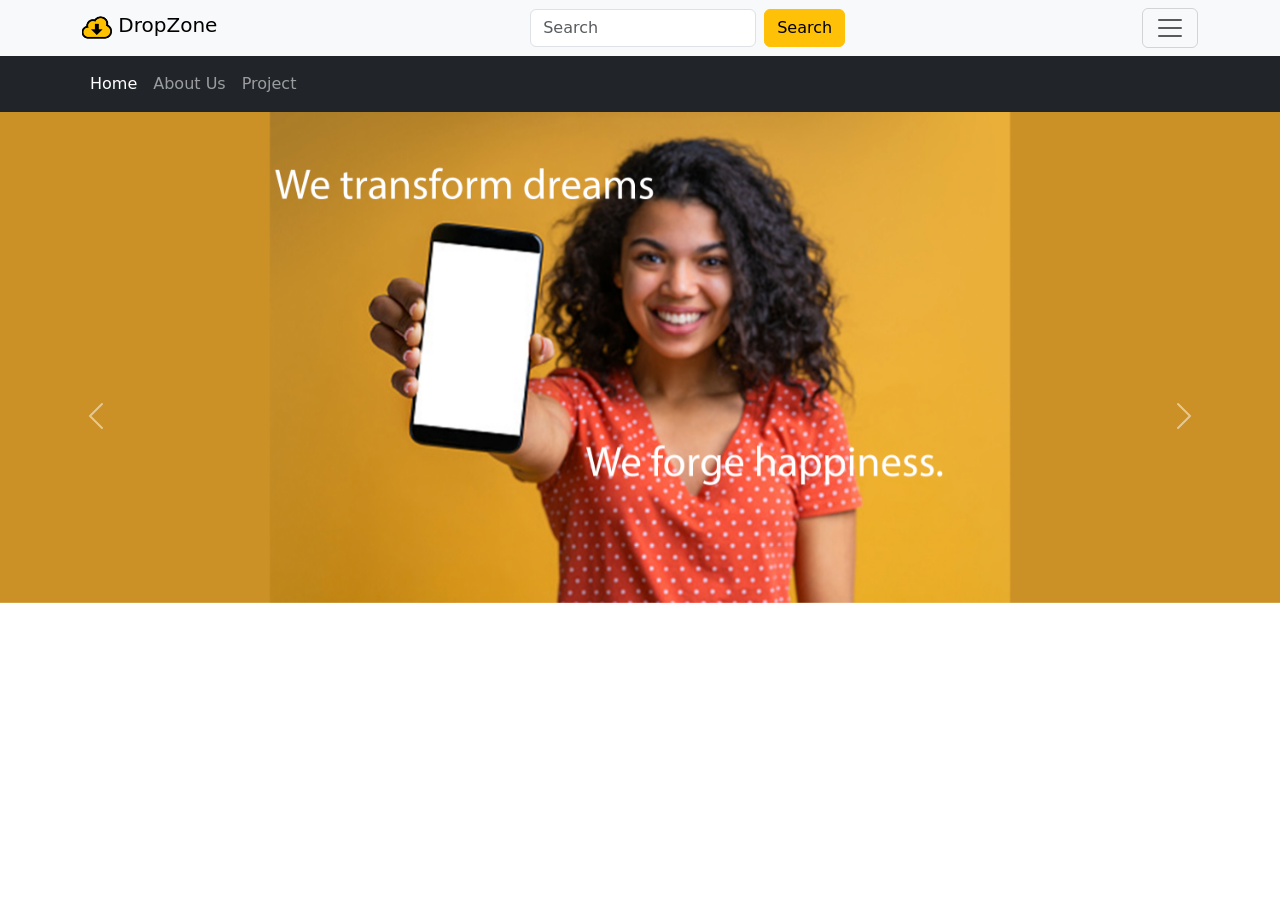
==== index.html @ 2257e11d "Merge pull request #1 from EudesSantana/main Teste" ====
<!--Dropzone-Portfolio Project -->

<!DOCTYPE html>

<html lang="pt-br">
<head>

	<link rel="sortcut icon" href="img/Favicon.png" type="image/png">
	<title>DZ ۰you dream, we come true!</title>

	<meta charset="utf-8">

	<!-- cached version of Bootstrap’s compiled CSS and JS -->
	<link href="https://cdn.jsdelivr.net/npm/bootstrap@5.0.0-beta3/dist/css/bootstrap.min.css" rel="stylesheet" integrity="sha384-eOJMYsd53ii+scO/bJGFsiCZc+5NDVN2yr8+0RDqr0Ql0h+rP48ckxlpbzKgwra6" crossorigin="anonymous">
	
	<script src="https://cdn.jsdelivr.net/npm/bootstrap@5.0.0-beta3/dist/js/bootstrap.bundle.min.js" integrity="sha384-JEW9xMcG8R+pH31jmWH6WWP0WintQrMb4s7ZOdauHnUtxwoG2vI5DkLtS3qm9Ekf" crossorigin="anonymous"></script>



	<script src="https://cdn.jsdelivr.net/npm/@popperjs/core@2.9.1/dist/umd/popper.min.js" integrity="sha384-SR1sx49pcuLnqZUnnPwx6FCym0wLsk5JZuNx2bPPENzswTNFaQU1RDvt3wT4gWFG" crossorigin="anonymous"></script>
	<script src="https://cdn.jsdelivr.net/npm/bootstrap@5.0.0-beta3/dist/js/bootstrap.min.js" integrity="sha384-j0CNLUeiqtyaRmlzUHCPZ+Gy5fQu0dQ6eZ/xAww941Ai1SxSY+0EQqNXNE6DZiVc" crossorigin="anonymous"></script>

    <!--custom style-->
    <link rel="stylesheet" href="css/style.css">

</head>
<body>
	<!--search menu-->
	<nav class="navbar  navbar-lg navbar-light bg-light">
	 	
		<div class="container">

			 <span class="navbar-brand mb-0 h1">
			   <img src="img/Favicon.png" width="30" height="30" class="d-inline-block align-text-top">
			   DropZone
			</span>

			<!--*******************************   Centralized Search   *************************************-->
		
				<div class="d-flex justify-content-center" width="40"> 
					<input class="form-control me-2" type="search" placeholder="Search" aria-label="Search">
					<button class="btn btn-warning" type="submit">Search</button>	
				</div>
			
			<!--*******************************   Sandwich Menu   *******************************************-->

			<div>

				<button class="navbar-toggler" type="button" data-bs-toggle="collapse" data-bs-target="#navbarToggleExternalContent" aria-controls="navbarToggleExternalContent" aria-expanded="false" aria-label="Toggle navigation">
					<span class="navbar-toggler-icon"></span>
				</button>

				<div class="collapse navbar-collapse" id="navbarNavDropdown">
	      			<ul class="navbar-nav">
						<li class="nav-item">
						    <a class="nav-link active" aria-current="page" href="index.html">Home</a>
						</li>
						<li class="nav-item">
						    <a class="nav-link" href="aboutus.html">about Us</a>
						</li>
						<li class="nav-item">
						    <a class="nav-link" href="project.html">Project</a>
						</li>
					</ul>
				</div>
			</div>
		</div>
	</nav>

	<!--page menu-->
	<nav class="navbar navbar-expand navbar-dark bg-dark">
	  	
	  	<div class="container">
	   
	    <button class="navbar-toggler" type="button" data-bs-toggle="collapse" data-bs-target="#navbarNavDropdown" aria-controls="navbarNavDropdown" aria-expanded="false" aria-label="Toggle navigation">
	      <span class="navbar-toggler-icon"></span>
	    </button>

	    <div class="collapse navbar-collapse" id="navbarNavDropdown">
	      <ul class="navbar-nav">
	        <li class="nav-item">
	          <a class="nav-link active" aria-current="page" href="#">Home</a>
	        </li>
	        <li class="nav-item">
	          <a class="nav-link" href="aboutus.html">About Us</a>
	        </li>
	        <li class="nav-item">
	          <a class="nav-link" href="project.html">Project</a>
	        </li>
	      </ul>
	    </div>
	</nav>


	<!--carrossel-->
	<div id="carouselSite" class="carousel slide espaço" data-bs-ride="carousel">

  		<div class="carousel-inner">
		    <div class="carousel-item active">
		      <img src="img/app1.png" class="img-fluid d-block">
		    </div>

		    <div class="carousel-item">
		      <img src="img/app1.jpg" class="img-fluid d-block">
		    </div>

		    <div class="carousel-item">
		      <img src="img/app3.jpg" class="img-fluid d-block">
		    </div>
	    </div>

	  <div class="carousel-indicators">
		    <button type="button" data-bs-target="#carouselSite" data-bs-slide-to="0" class="active" aria-current="true" aria-label="Slide 1"></button>
		    <button type="button" data-bs-target="#carouselSite" data-bs-slide-to="1" aria-label="Slide 2"></button>
		    <button type="button" data-bs-target="#carouselSite" data-bs-slide-to="2" aria-label="Slide 3"></button>
	  </div>


	  <button class="carousel-control-prev" type="button" data-bs-target="#carouselSite" data-bs-slide="prev">
	    <span class="carousel-control-prev-icon" aria-hidden="true"></span>
	    <span class="visually-hidden">Previous</span>
	  </button>
	  <button class="carousel-control-next" type="button" data-bs-target="#carouselSite" data-bs-slide="next">
	    <span class="carousel-control-next-icon" aria-hidden="true"></span>
	    <span class="visually-hidden">Next</span>
	  </button>
	</div>


</body>
</html>
---- css/style.css ----
.espaço{
	height: 38rem;
}
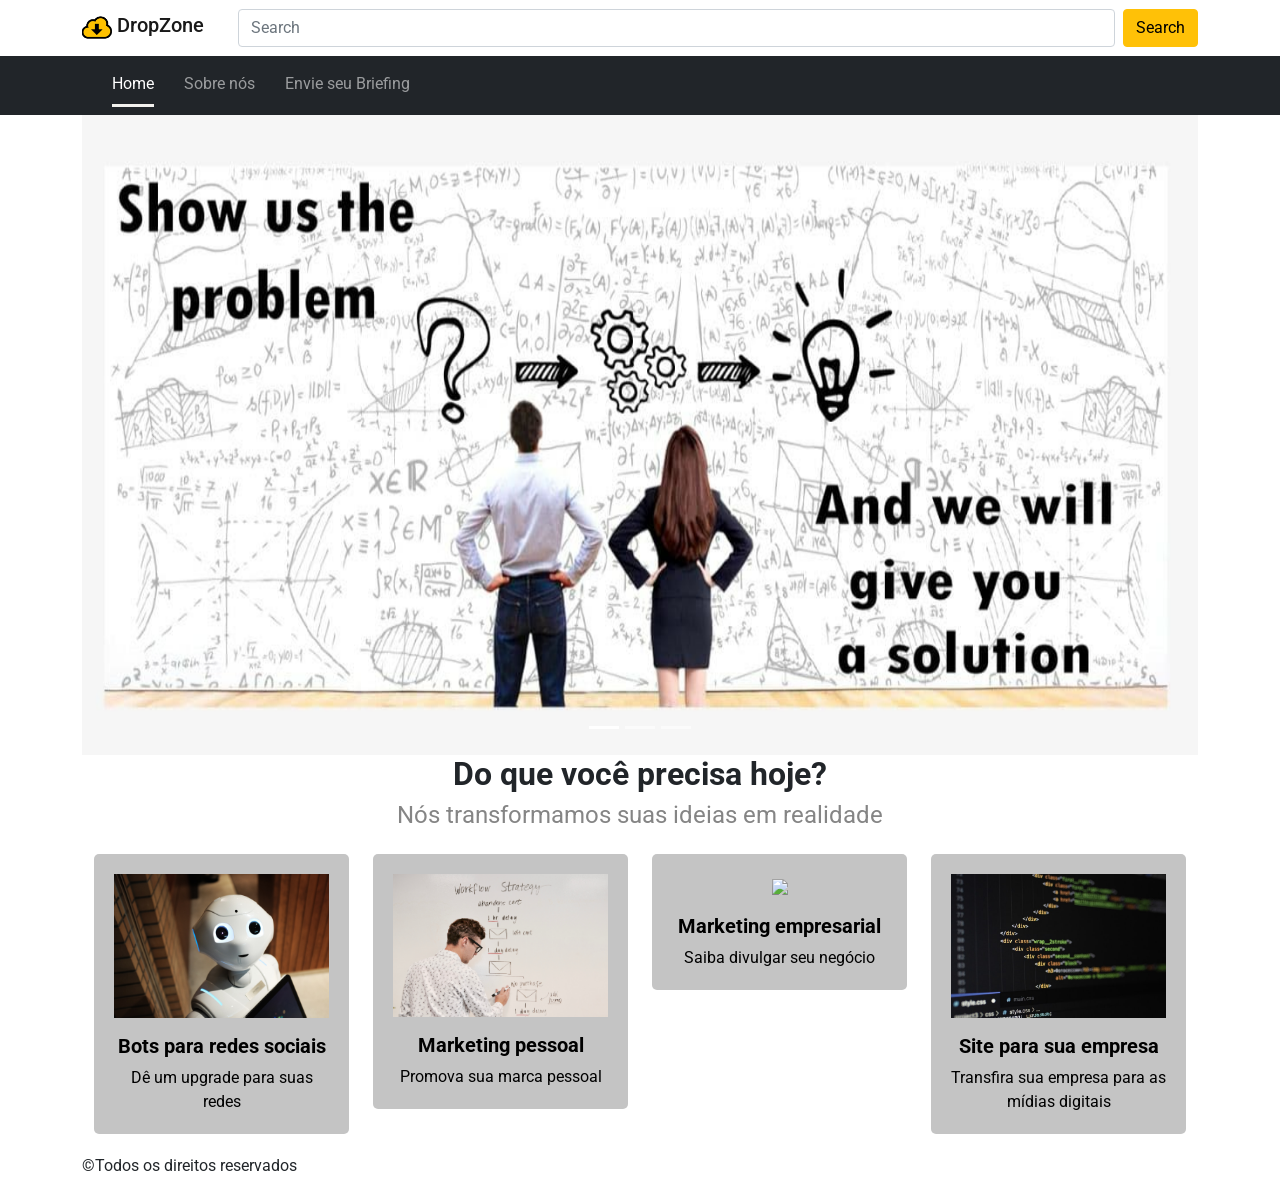
==== commit f6ff941a: "update" ====
--- a/index.html
+++ b/index.html
@@ -1,131 +1,186 @@
 <!--Dropzone-Portfolio Project -->
-
 <!DOCTYPE html>
 
 <html lang="pt-br">
 <head>
+      <!-- Required meta tags -->
+      <meta charset="utf-8">
+      <meta name="viewport" content="width=device-width, initial-scale=1">
+      <link rel="sortcut icon" href="img/Favicon.png" type="image/png">
 
-	<link rel="sortcut icon" href="img/Favicon.png" type="image/png">
-	<title>DZ ۰you dream, we come true!</title>
+      <!-- google fonts -->
 
-	<meta charset="utf-8">
+      <link rel="preconnect" href="https://fonts.gstatic.com">
+      <link href="https://fonts.googleapis.com/css2?family=Roboto:ital,wght@0,400;0,700;1,500;1,900&display=swap" rel="stylesheet">
 
-	<!-- cached version of Bootstrap’s compiled CSS and JS -->
-	<link href="https://cdn.jsdelivr.net/npm/bootstrap@5.0.0-beta3/dist/css/bootstrap.min.css" rel="stylesheet" integrity="sha384-eOJMYsd53ii+scO/bJGFsiCZc+5NDVN2yr8+0RDqr0Ql0h+rP48ckxlpbzKgwra6" crossorigin="anonymous">
-	
-	<script src="https://cdn.jsdelivr.net/npm/bootstrap@5.0.0-beta3/dist/js/bootstrap.bundle.min.js" integrity="sha384-JEW9xMcG8R+pH31jmWH6WWP0WintQrMb4s7ZOdauHnUtxwoG2vI5DkLtS3qm9Ekf" crossorigin="anonymous"></script>
+      <!-- Bootstrap CSS -->
+
+      <link rel="stylesheet" href="css/main.css">
+
+      <title>DZ۰you dream, we come true!</title>
+</head>
+
+<body>
+<!--------------------------------------header-------------------------------------------->
+  <div id="header">
+       <!--style menu-->
+    <div class="container">
+     <nav class="navbar navbar navbar-light justify-content-between auto">
+         <span class="navbar-brand mb-0 h1">
+           <img src="img/Favicon.png" width="30" height="30" class="d-inline-block align-text-top">
+           DropZone
+         </span>
+
+        <!--Centralized Search-->
+
+        <div class="largura d-flex"> 
+              <input class="form-control me-2" type="search" placeholder="Search" aria-label="Search">
+              <button class="btn btn-warning" type="submit">Search</button>
+        </div>
+          
+      </nav>
+    </div>
+
+    <!--page menu-->
+
+    <nav class="navbar navbar-expand navbar-dark bg-dark ">
+        
+        <div class="container">
+       
+        <button class="navbar-toggler" type="button" data-bs-toggle="collapse" data-bs-target="#navbarNavDropdown" aria-controls="navbarNavDropdown" aria-expanded="false" aria-label="Toggle navigation">
+          <span class="navbar-toggler-icon"></span>
+        </button>
+
+        <div class="collapse navbar-collapse" id="navbarNavDropdown">
+          <ul class="navbar-nav">
+            <li class="nav-item">
+              <a class="nav-link hv active" aria-current="page" href="index.html">Home</a>
+            </li>
+            <li class="nav-item ">
+              <a class="nav-link hv" href="sobrenos.html">Sobre nós</a>
+            </li>
+            <li class="nav-item">
+              <a class="nav-link hv" href="briefing.html">Envie seu Briefing</a>
+            </li>
+          </ul>
+        </div>
+    </nav>
+
+  </div>
+<!--------------------------------------//header\\-------------------------------------------->
+<!----------------------------------------SLIDER---------------------------------------------->
+  <div id="carousel">
+
+    <!--carrossel-->
+    <div id="carouselSite" class="carousel slide container" data-bs-ride="carousel">
+
+        <div class="carousel-inner">
+          <div class="carousel-item active">
+            <img src="img/ShowUs.jpg"   class="img-fluid d-block">
+          </div>
+
+          <div class="carousel-item">
+            <img src="img/unsplash1.jpg"  class="img-fluid d-block">
+          </div>
+
+          <div class="carousel-item">
+            <img src="img/unsplash3.jpg"   class="img-fluid d-block">  
+          </div>
+        </div>
+
+      <div class="carousel-indicators">
+          <button type="button" data-bs-target="#carouselSite" data-bs-slide-to="0" class="active" aria-current="true" aria-label="Slide 1"></button>
+          <button type="button" data-bs-target="#carouselSite" data-bs-slide-to="1" aria-label="Slide 2"></button>
+          <button type="button" data-bs-target="#carouselSite" data-bs-slide-to="2" aria-label="Slide 3"></button>
+      </div>
+
+
+      <button class="carousel-control-prev" type="button" data-bs-target="#carouselSite" data-bs-slide="prev">
+        <span class="carousel-control-prev-icon" aria-hidden="true"></span>
+        <span class="visually-hidden">Previous</span>
+      </button>
+      <button class="carousel-control-next" type="button" data-bs-target="#carouselSite" data-bs-slide="next">
+        <span class="carousel-control-next-icon" aria-hidden="true"></span>
+        <span class="visually-hidden">Next</span>
+      </button>
+    </div>
+  </div>
+
+  <div class="slider">
+
+    <div id="slider">
+
+      <div class="container block">
+
+<!----------------------------------------SLIDER---------------------------------------------->
+<!---------------------------------------Project´s-------------------------------------------->
+  <div id="cards" class="block container">
+
+    <div class="container ">
+      <h2 class="title text-center"> Do que você precisa hoje? </h2>
+      <h4 class= "subtittle text-center mb-4">Nós transformamos suas ideias em realidade</h4>
+    </div>
+    <div class="row "> 
+      <div class="col-lg-3 col-mb-6 mb-4 mb-lg-0">
+        <a href="bots.html" class="destaque">
+          <div class="img-container mb-3">
+            <img src="img/bot.jpg" class="img-fluid">
+          </div>
+          <h5>Bots para redes sociais</h5>
+          <p class="mb-0">Dê um upgrade para suas redes</p>
+        </a>
+      </div>
+
+      <div class="col-lg-3 col-mb-6 mb-4 mb-lg-0">
+        <a href="marketingPessoal.html" class="destaque">
+          <div class="img-container mb-3">
+            <img src="img/mkpessoal.jpg" class="img-fluid">
+          </div>
+          <h5>Marketing pessoal</h5>
+          <p class="mb-0">Promova sua marca pessoal</p>
+        </a>
+      </div>
+      <div class="col-lg-3 col-mb-6 mb-4 mb-lg-0">
+        <a href="marketingEmpresa.html" class="destaque">
+          <div class="img-container mb-3">
+            <img src="img/mkempresa.jpg" class="img-fluid">
+          </div>
+          <h5>Marketing empresarial</h5>
+          <p class="mb-0">Saiba divulgar seu negócio</p>
+        </a>
+      </div>
+      <div class="col-lg-3 col-mb-6 mb-4 mb-lg-0">
+        <a href="sitebd.html" class="destaque">
+          <div class="img-container mb-3">
+            <img src="img/sitebd.jpg" class="img-fluid">
+          </div>
+          <h5>Site para sua empresa</h5>
+          <p class="mb-0">Transfira sua empresa para as mídias digitais</p>
+        </a>
+      </div>
+    </div>
+    
+
+  </div>
 
 
 
-	<script src="https://cdn.jsdelivr.net/npm/@popperjs/core@2.9.1/dist/umd/popper.min.js" integrity="sha384-SR1sx49pcuLnqZUnnPwx6FCym0wLsk5JZuNx2bPPENzswTNFaQU1RDvt3wT4gWFG" crossorigin="anonymous"></script>
-	<script src="https://cdn.jsdelivr.net/npm/bootstrap@5.0.0-beta3/dist/js/bootstrap.min.js" integrity="sha384-j0CNLUeiqtyaRmlzUHCPZ+Gy5fQu0dQ6eZ/xAww941Ai1SxSY+0EQqNXNE6DZiVc" crossorigin="anonymous"></script>
-
-    <!--custom style-->
-    <link rel="stylesheet" href="css/style.css">
-
-</head>
-<body>
-	<!--search menu-->
-	<nav class="navbar  navbar-lg navbar-light bg-light">
-	 	
-		<div class="container">
-
-			 <span class="navbar-brand mb-0 h1">
-			   <img src="img/Favicon.png" width="30" height="30" class="d-inline-block align-text-top">
-			   DropZone
-			</span>
-
-			<!--*******************************   Centralized Search   *************************************-->
-		
-				<div class="d-flex justify-content-center" width="40"> 
-					<input class="form-control me-2" type="search" placeholder="Search" aria-label="Search">
-					<button class="btn btn-warning" type="submit">Search</button>	
-				</div>
-			
-			<!--*******************************   Sandwich Menu   *******************************************-->
-
-			<div>
-
-				<button class="navbar-toggler" type="button" data-bs-toggle="collapse" data-bs-target="#navbarToggleExternalContent" aria-controls="navbarToggleExternalContent" aria-expanded="false" aria-label="Toggle navigation">
-					<span class="navbar-toggler-icon"></span>
-				</button>
-
-				<div class="collapse navbar-collapse" id="navbarNavDropdown">
-	      			<ul class="navbar-nav">
-						<li class="nav-item">
-						    <a class="nav-link active" aria-current="page" href="index.html">Home</a>
-						</li>
-						<li class="nav-item">
-						    <a class="nav-link" href="aboutus.html">about Us</a>
-						</li>
-						<li class="nav-item">
-						    <a class="nav-link" href="project.html">Project</a>
-						</li>
-					</ul>
-				</div>
-			</div>
-		</div>
-	</nav>
-
-	<!--page menu-->
-	<nav class="navbar navbar-expand navbar-dark bg-dark">
-	  	
-	  	<div class="container">
-	   
-	    <button class="navbar-toggler" type="button" data-bs-toggle="collapse" data-bs-target="#navbarNavDropdown" aria-controls="navbarNavDropdown" aria-expanded="false" aria-label="Toggle navigation">
-	      <span class="navbar-toggler-icon"></span>
-	    </button>
-
-	    <div class="collapse navbar-collapse" id="navbarNavDropdown">
-	      <ul class="navbar-nav">
-	        <li class="nav-item">
-	          <a class="nav-link active" aria-current="page" href="#">Home</a>
-	        </li>
-	        <li class="nav-item">
-	          <a class="nav-link" href="aboutus.html">About Us</a>
-	        </li>
-	        <li class="nav-item">
-	          <a class="nav-link" href="project.html">Project</a>
-	        </li>
-	      </ul>
-	    </div>
-	</nav>
 
 
-	<!--carrossel-->
-	<div id="carouselSite" class="carousel slide espaço" data-bs-ride="carousel">
-
-  		<div class="carousel-inner">
-		    <div class="carousel-item active">
-		      <img src="img/app1.png" class="img-fluid d-block">
-		    </div>
-
-		    <div class="carousel-item">
-		      <img src="img/app1.jpg" class="img-fluid d-block">
-		    </div>
-
-		    <div class="carousel-item">
-		      <img src="img/app3.jpg" class="img-fluid d-block">
-		    </div>
-	    </div>
-
-	  <div class="carousel-indicators">
-		    <button type="button" data-bs-target="#carouselSite" data-bs-slide-to="0" class="active" aria-current="true" aria-label="Slide 1"></button>
-		    <button type="button" data-bs-target="#carouselSite" data-bs-slide-to="1" aria-label="Slide 2"></button>
-		    <button type="button" data-bs-target="#carouselSite" data-bs-slide-to="2" aria-label="Slide 3"></button>
-	  </div>
+<!-------------------------------------//Project´s-------------------------------------------->
 
 
-	  <button class="carousel-control-prev" type="button" data-bs-target="#carouselSite" data-bs-slide="prev">
-	    <span class="carousel-control-prev-icon" aria-hidden="true"></span>
-	    <span class="visually-hidden">Previous</span>
-	  </button>
-	  <button class="carousel-control-next" type="button" data-bs-target="#carouselSite" data-bs-slide="next">
-	    <span class="carousel-control-next-icon" aria-hidden="true"></span>
-	    <span class="visually-hidden">Next</span>
-	  </button>
-	</div>
 
 
+
+      <!-- Bootstrap Bundle with Popper -->
+      <script src="https://cdn.jsdelivr.net/npm/bootstrap@5.0.0-beta3/dist/js/bootstrap.bundle.min.js" integrity="sha384-JEW9xMcG8R+pH31jmWH6WWP0WintQrMb4s7ZOdauHnUtxwoG2vI5DkLtS3qm9Ekf" crossorigin="anonymous"></script>
+
+
+      <footer>
+        &copy;Todos os direitos reservados
+      </footer>
+
 </body>
+
 </html>
--- a/css/main.css
+++ b/css/main.css
@@ -0,0 +1,5 @@
+@import url(./bootstrap.min.css);
+@import url(./style.css);
+@import url(./config.css);
+@import url(./universal.css);
+@import url(./responsive.css);
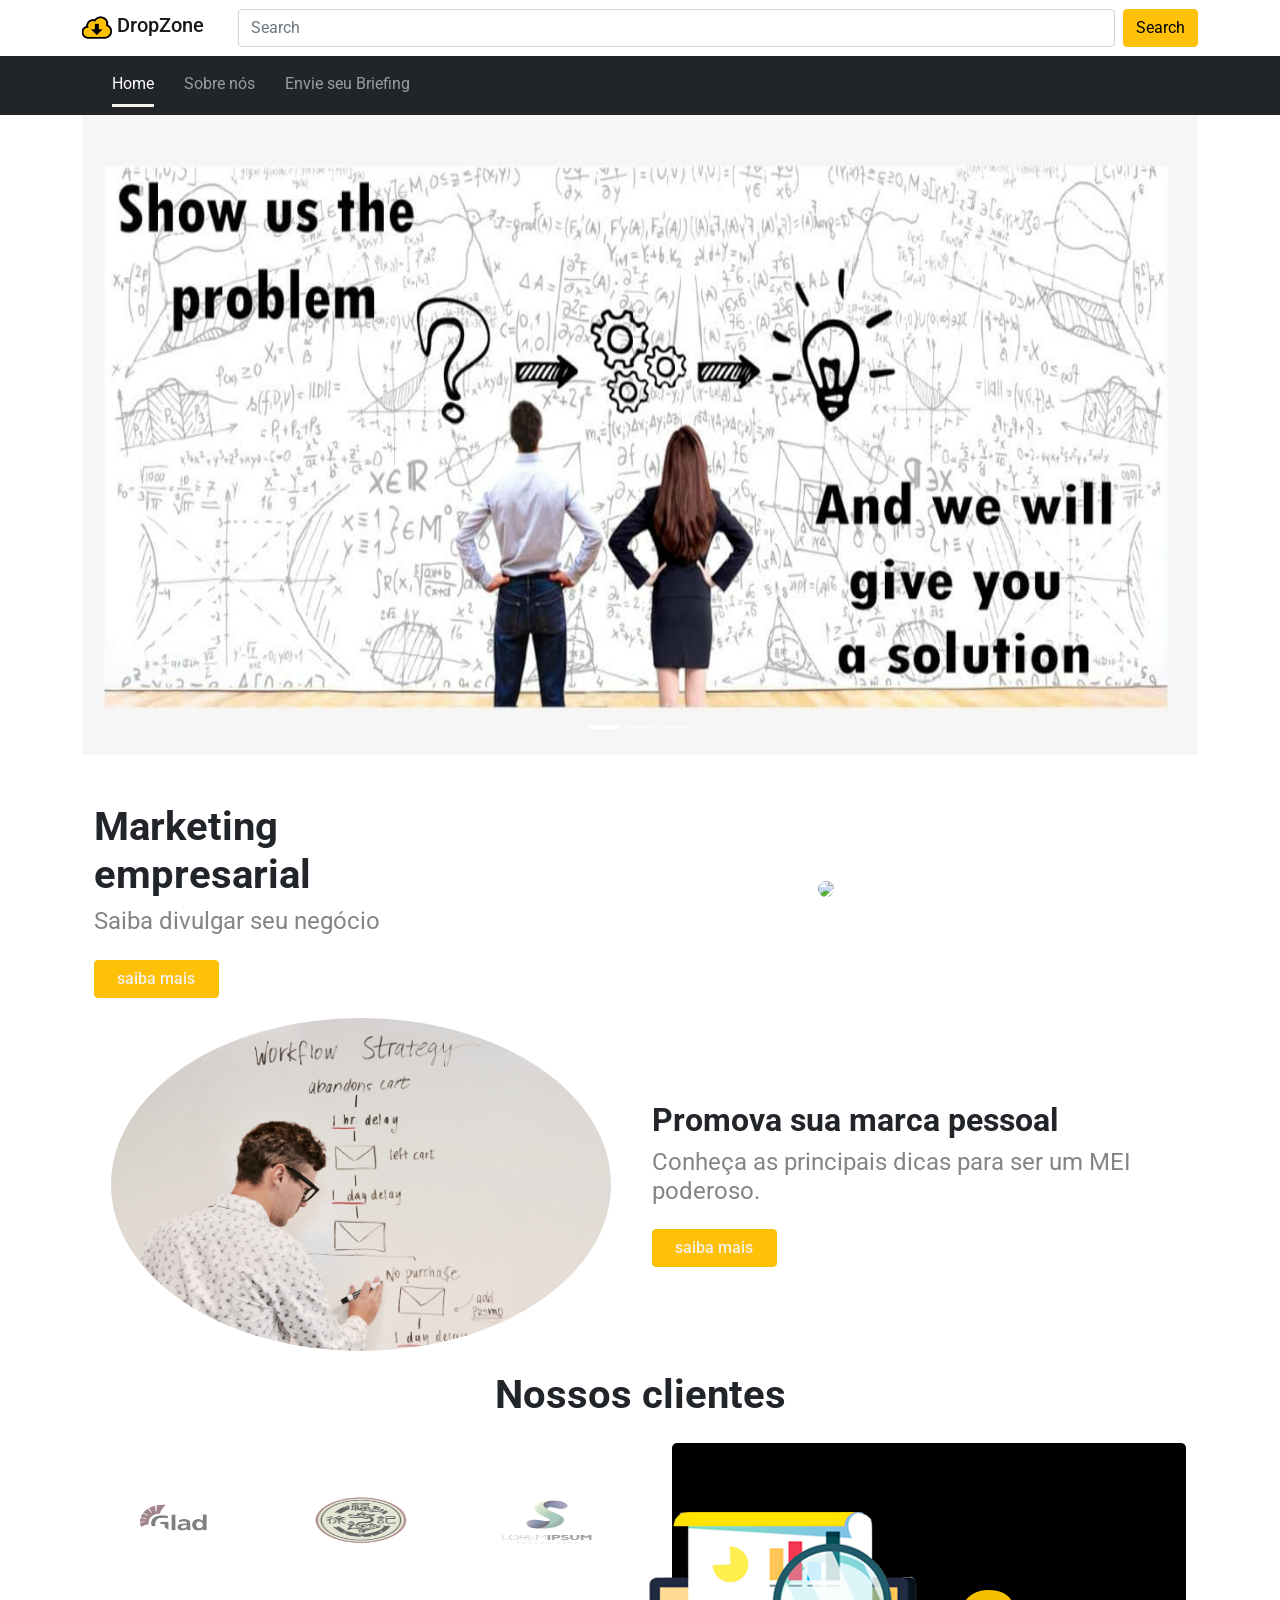
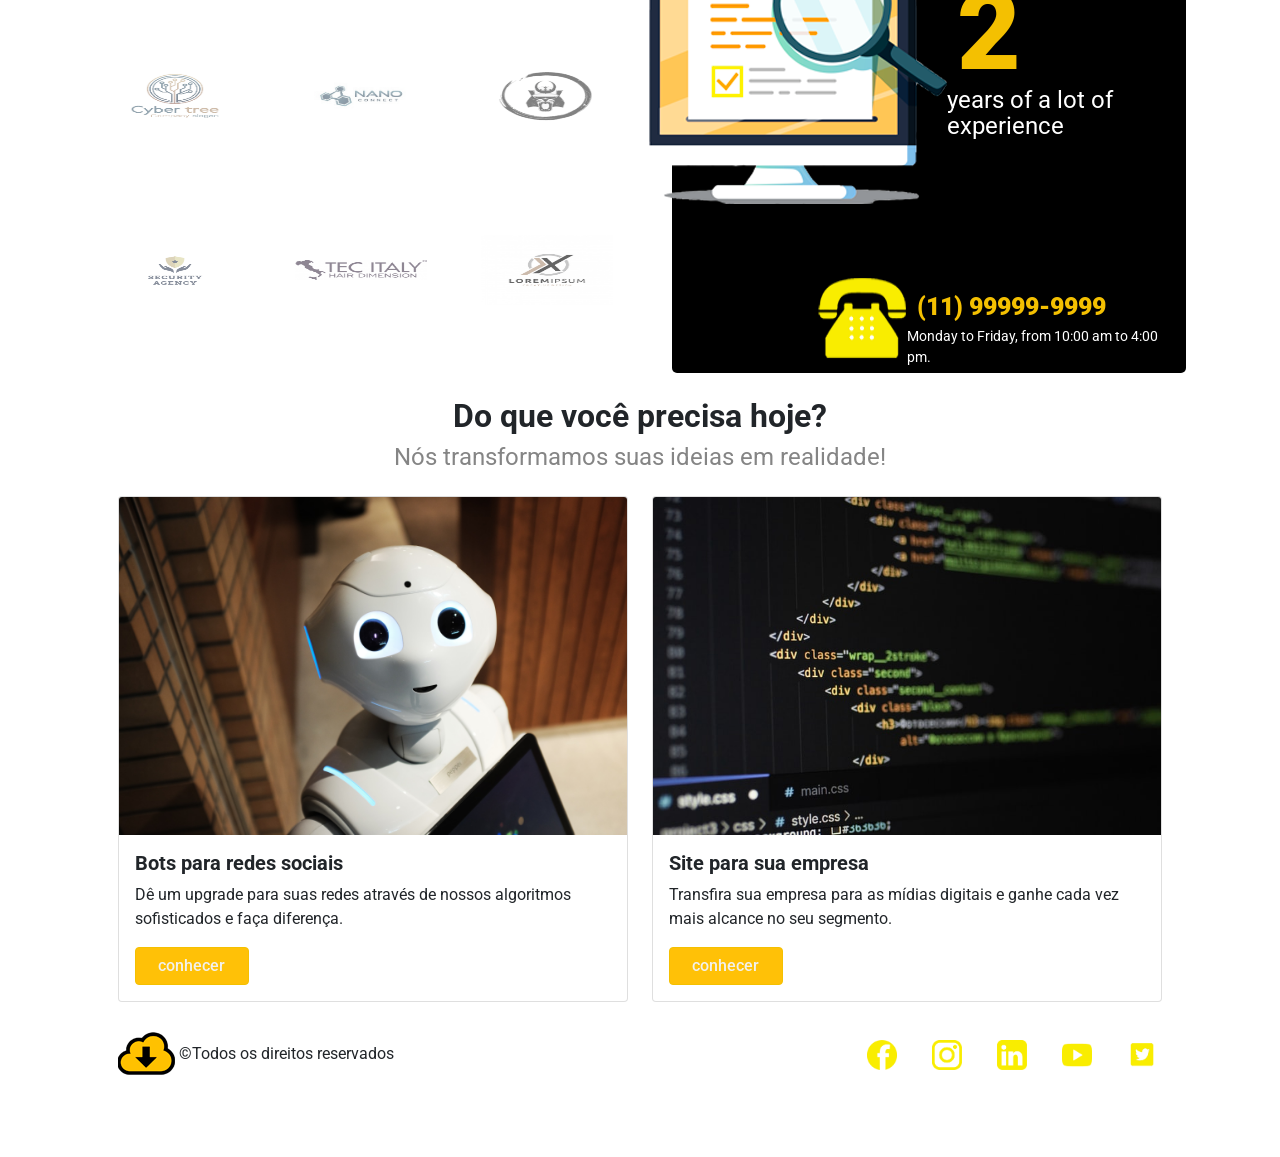
==== commit db69f5a2: "update" ====
--- a/index.html
+++ b/index.html
@@ -113,56 +113,159 @@
       <div class="container block">
 
 <!----------------------------------------SLIDER---------------------------------------------->
+<div class="slider mt-4">
+
+  <div id="slider">
+
+    <div class="container block">
+
+      <div class="row block">
+
+        <div class="col-md-4 align-self-center  order-md-1 order-2">
+          <h1 class="mt-4 title">Marketing empresarial</h1>
+          <h4 class="mb-4 subtittle">Saiba divulgar seu negócio </h4>
+          <a href="marketingEmpresa.html" class="btn btn-warning button button-primay d-md-inline-block d-block mb-md-0 mb-1 mr-md-2">Saiba mais</a>
+        </div>
+
+        <div class="col-md-8 align-self-center text-center order-md-2 order-1">
+          <img src="img/mkempresa.jpg"  class="img-fluid img1">
+        </div>
+      </div>
+
+        <div class="row">
+          <div class="col-md-6  align-self-center text-center">
+            <img src="img/mkpessoal.jpg"  class="img-fluid img2">
+          </div>
+         <div class="col-md-6 align-self-center">
+           <h2 title="">Promova sua marca pessoal</h2>
+           <h4 class="mb-4 subtittle" >Conheça as principais dicas para ser um MEI poderoso.</h4>
+           
+              <a href="marketingPessoal.html" class="btn btn-warning button button-primay d-md-inline-block d-block mb-md-0 mb-2 mr-md-2">Saiba mais</a>
+         </div> 
+      </div>
+
+    </div>
+  </div>
+</div>
+<!---//SLIDER-->
+<!--client-->
+
+<div id="client" class="block">
+  <div class="container ">
+    <h1 class="title text-center customers mb-4">Nossos clientes</h1>
+    <div class="row">
+      <div class="col-md-6 align-self-center">    
+        <div class="row">
+            <div class="col-md-4 col-6 mb-4">
+              <a href="#" class="logo-client">
+                <img src="img/Logos/glad.png" class="img-fluid"/>
+              </a>
+            </div>
+            <div class="col-md-4 col-6 mb-4">
+              <a href="#" class="logo-client">
+                <img src="img/Logos/chi.png" class="img-fluid"/>
+              </a>
+            </div>
+            <div class="col-md-4 col-6 mb-4">
+              <a href="#" class="logo-client">
+                <img src="img/Logos/S.jpg" class="img-fluid"/>
+              </a>
+            </div>
+            <div class="col-md-4 col-6 mb-4">
+              <a href="#" class="logo-client">
+                <img src="img/Logos/cyber.jpg" class="img-fluid"/>
+              </a>
+            </div>
+            <div class="col-md-4 col-6 mb-4">
+              <a href="#" class="logo-client">
+                <img src="img/Logos/nano.jpg" class="img-fluid"/>
+              </a>
+            </div> 
+             <div class="col-md-4 col-6 mb-4">
+              <a href="#" class="logo-client">
+                <img src="img/Logos/samu.png" class="img-fluid"/>
+              </a>
+            </div>  <div class="col-md-4 col-6 mb-4">
+              <a href="#" class="logo-client">
+                <img src="img/Logos/segu.png" class="img-fluid"/>
+              </a>
+            </div>  <div class="col-md-4 col-6 mb-4">
+              <a href="#" class="logo-client">
+                <img src="img/Logos/tec.png" class="img-fluid"/>
+              </a>
+            </div> 
+             <div class="col-md-4 col-6 mb-4">
+              <a href="#" class="logo-client">
+                <img src="img/Logos/x.jpg" class="img-fluid"/>
+              </a>
+        </div>
+      </div>
+    </div>
+      <div class="col-md-6 align-self-center">
+        <div class="client-text ml-5">
+          <div class="imagem">
+            <img src="img/computa.png" class="img-fluid"/>
+            <div class="d-inline-block pl-md-0 pl-3">
+              <span>2</span>
+              years of a lot of experience 
+            </div>
+          </div>
+          <div class="telefone">
+            <img src="img/telefone.png" class="img-fluid"/>
+            <div class="d-inline-block pl-3">
+              <span>(11) 99999-9999</span>
+              Monday to Friday, from 10:00 am to 4:00 pm.
+            </div>
+          </div>
+      
+      </div>
+  </div>
+</div>
+<!--//client-->
+
+
+
+
+
+
 <!---------------------------------------Project´s-------------------------------------------->
-  <div id="cards" class="block container">
-
-    <div class="container ">
-      <h2 class="title text-center"> Do que você precisa hoje? </h2>
-      <h4 class= "subtittle text-center mb-4">Nós transformamos suas ideias em realidade</h4>
-    </div>
-    <div class="row "> 
-      <div class="col-lg-3 col-mb-6 mb-4 mb-lg-0">
-        <a href="bots.html" class="destaque">
-          <div class="img-container mb-3">
-            <img src="img/bot.jpg" class="img-fluid">
-          </div>
-          <h5>Bots para redes sociais</h5>
-          <p class="mb-0">Dê um upgrade para suas redes</p>
-        </a>
-      </div>
-
-      <div class="col-lg-3 col-mb-6 mb-4 mb-lg-0">
-        <a href="marketingPessoal.html" class="destaque">
-          <div class="img-container mb-3">
-            <img src="img/mkpessoal.jpg" class="img-fluid">
-          </div>
-          <h5>Marketing pessoal</h5>
-          <p class="mb-0">Promova sua marca pessoal</p>
-        </a>
-      </div>
-      <div class="col-lg-3 col-mb-6 mb-4 mb-lg-0">
-        <a href="marketingEmpresa.html" class="destaque">
-          <div class="img-container mb-3">
-            <img src="img/mkempresa.jpg" class="img-fluid">
-          </div>
-          <h5>Marketing empresarial</h5>
-          <p class="mb-0">Saiba divulgar seu negócio</p>
-        </a>
-      </div>
-      <div class="col-lg-3 col-mb-6 mb-4 mb-lg-0">
-        <a href="sitebd.html" class="destaque">
-          <div class="img-container mb-3">
-            <img src="img/sitebd.jpg" class="img-fluid">
-          </div>
-          <h5>Site para sua empresa</h5>
-          <p class="mb-0">Transfira sua empresa para as mídias digitais</p>
-        </a>
-      </div>
-    </div>
-    
-
-  </div>
-
+  <div id="cards" class="block container ">
+
+    <div class="container align-items-center mt-4">
+      <h2 class="title text-center"> Do que você precisa hoje?</h2>
+      <h4 class= "subtittle text-center mb-4">Nós transformamos suas ideias em realidade!</h4>
+    </div>
+   
+<div class="container">
+  <div class="row">
+
+    <div class="col-sm-6">
+      <div class="card">
+       
+       <img src="img/bot.jpg" class="card-img-top img-fluid" >
+  
+        <div class="card-body">
+          <h5 class="card-title">Bots para redes sociais</h5>
+          <p class="card-text">Dê um upgrade para suas redes através de nossos algoritmos sofisticados e faça diferença.</p>
+          <a href="bots.html" class="btn btn-warning button button-primay d-md-inline-block d-block mb-md-0 mb-1 mr-md-2">Conhecer</a>
+        </div>
+      </div>
+    </div>
+  
+    <div class="col-sm-6">
+      <div class="card">
+
+        <img src="img/sitebd.jpg" class="card-img-top img-fluid" >
+
+        <div class="card-body">
+          <h5 class="card-title">Site para sua empresa</h5>
+          <p class="card-text">Transfira sua empresa para as mídias digitais e ganhe cada vez mais alcance no seu segmento.</p>
+          <a href="sitebd.html" class="btn btn-warning button button-primay d-md-inline-block d-block mb-md-0 mb-1 mr-md-2">Conhecer</a>
+        </div>
+      </div>
+    </div>
+  </div>
+</div>
 
 
 
@@ -175,10 +278,37 @@
 
       <!-- Bootstrap Bundle with Popper -->
       <script src="https://cdn.jsdelivr.net/npm/bootstrap@5.0.0-beta3/dist/js/bootstrap.bundle.min.js" integrity="sha384-JEW9xMcG8R+pH31jmWH6WWP0WintQrMb4s7ZOdauHnUtxwoG2vI5DkLtS3qm9Ekf" crossorigin="anonymous"></script>
-
-
       <footer>
-        &copy;Todos os direitos reservados
+         <!--Rodade-->
+  <div id="rodape">
+    <div class="logo py-4 container">
+      <div class="row">
+          <div class="col-md-6 align-self-center">
+            <img src="img/Favicon.png" class="img-fluid"> &copy;Todos os direitos reservados
+          </div>
+          <div class="col-md-6 align-self-center">
+            <ul>
+                <li>
+                  <a href="#"><img src="img/rodape/Facebook.png " class="icorp"></a>
+                </li>
+                <li>
+                  <a href="#"><img src="img/rodape/instagram.png" class="icorp"></a>
+                </li>
+                <li>
+                  <a href="#"><img src="img/rodape/linjpg.png" class="icorp"></a>
+                </li>
+                <li>
+                  <a href="#"><img src="img/rodape/you.png" class="icorp"></a>
+                </li>
+                <li>
+                  <a href="#"><img src="img/rodape/tw.png" class="icorp"></a>
+                </li>
+            </ul>
+          </div>
+      </div>
+    </div>
+  </div>
+<!--//Rodade-->
       </footer>
 
 </body>
